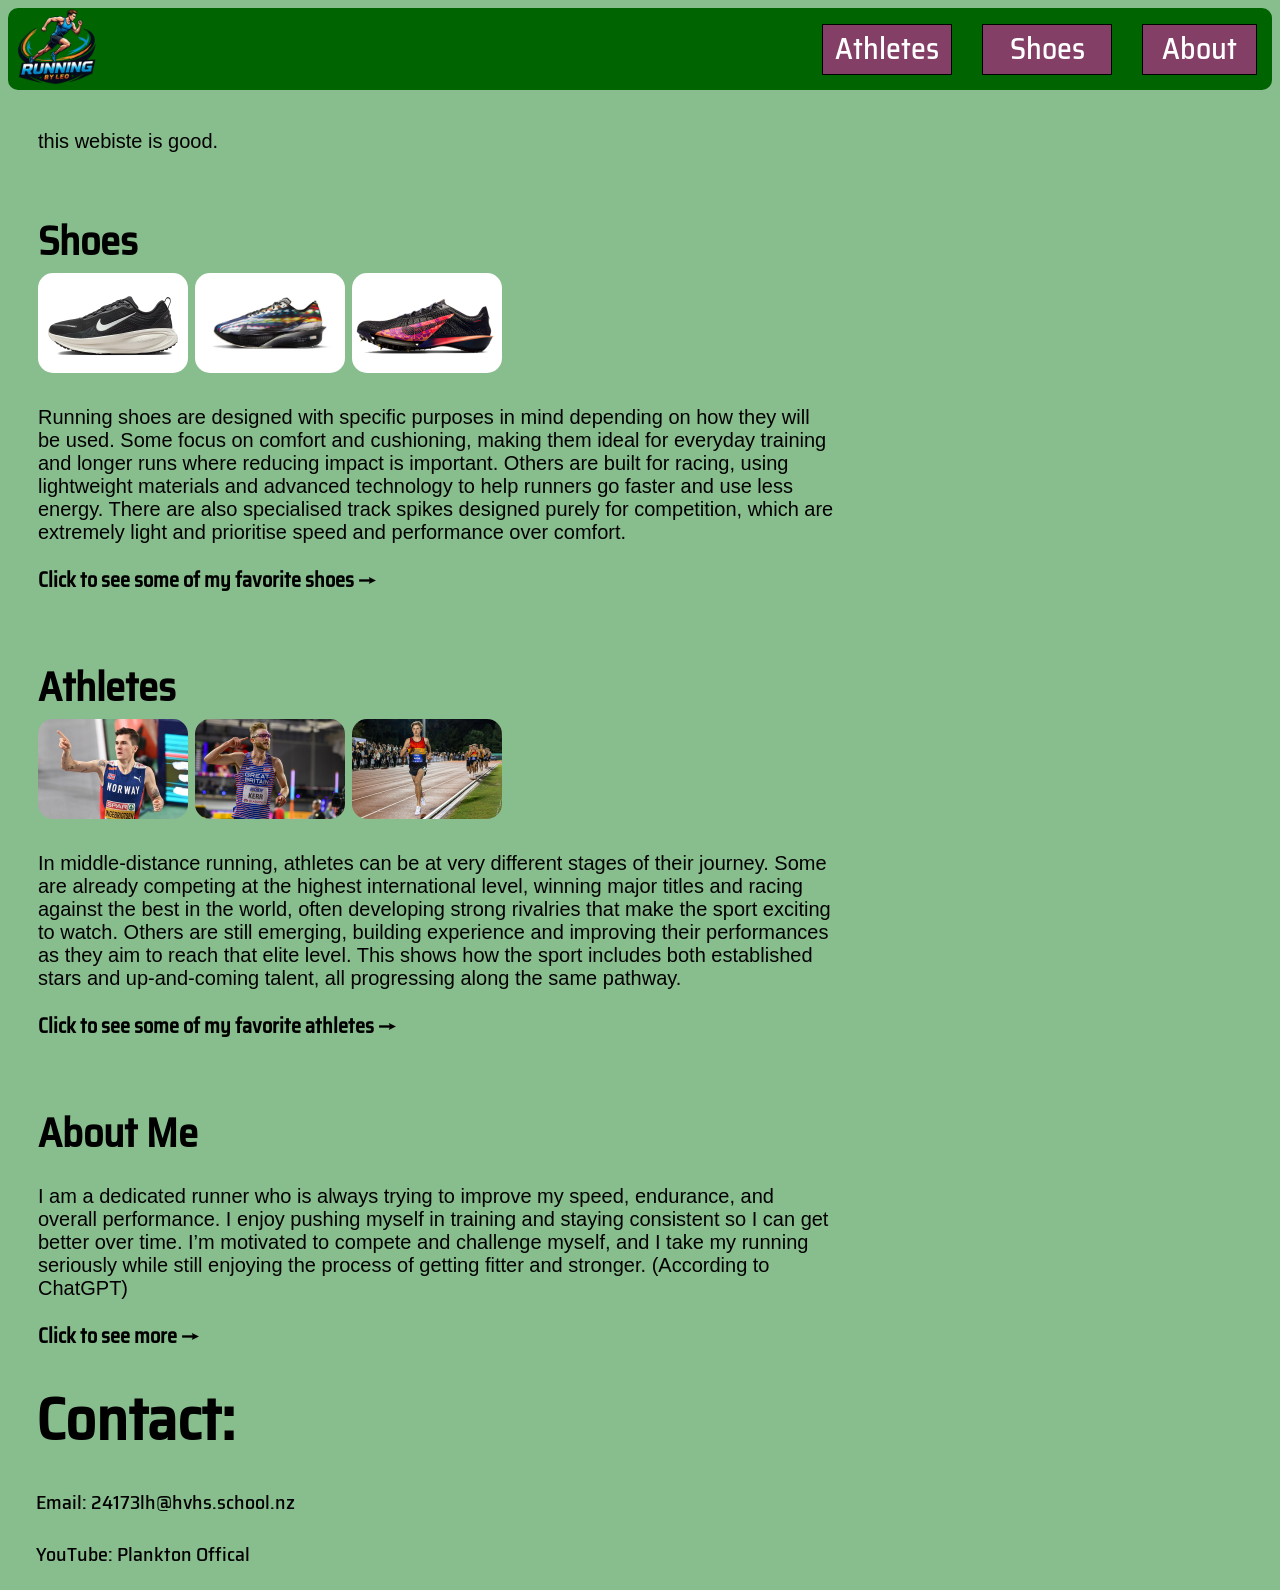
==== index.html @ b1ef812c "much improved mobile" ====
<!DOCTYPE html>
<html lang="en">

<head>
<title>Running</title>
<link rel="icon" type="image/x-icon" href="images/logo.png">
<link rel="stylesheet" href="style.css">
</head>
<body>


 <div class="container-nav">
  <div id="logo"><a href="index.html"><img src="images/logo.png" width="80" alt="Logo"></a></div>
  <div id="athletes"><a href="athletes.html">Athletes</a></div>
  <div id="shoes"><a href="shoes.html">Shoes</a></div>
  <div id="about"><a href="about.html">About</a></div>
  </div>




<div class="container-home">

  <div id="description">
    <p>
      this webiste is good.
    </p>
  </div>
  
  <div id="shoe">
    <a href="shoes.html">
    <h3 class="header">Shoes</h3>
    <img id="vom" src="images/vomero.jpg" width="150" alt="Nike Vomero">
    <img id="vp" src="images/vaporfly.jpg" width="150" alt="Nike Vaporfly">
    <img id="vic" src="images/victory.jpg" width="150" alt="Nike Victory">
  <br>
  <p>Running shoes are designed with specific purposes in mind depending on how they will be used. Some focus on comfort and cushioning, making them ideal for everyday training and longer runs where reducing impact is important. Others are built for racing, using lightweight materials and advanced technology to help runners go faster and use less energy. There are also specialised track spikes designed purely for competition, which are extremely light and prioritise speed and performance over comfort.
    </p>
    <h6>
    Click to see some of my favorite shoes →
    </h6>
 
  </a>
  </div>
  
  <div id="athlete">
    <a href="athletes.html">
    <h3 class="header">Athletes</h3>
    <img id="jak" src="images/jakob.jpg" width="150" alt="Jakob Ingebritsen">
    <img id="jo" src="images/josh.png" width="150" alt="Josh Kerr">
    <img id="sammy" src="images/sam.jpg" width="150" alt="Sam Ruthe">
  <br>
  <p>In middle-distance running, athletes can be at very different stages of their journey. 
    Some are already competing at the highest international level, winning major titles and racing against the best in the world, often developing strong rivalries that make the sport exciting to watch. 
    Others are still emerging, building experience and improving their performances as they aim to reach that elite level. 
    This shows how the sport includes both established stars and up-and-coming talent, all progressing along the same pathway.
  </p>
  <h6>
    Click to see some of my favorite athletes →
    </h6>
  </a>
  </div>

  <div id="about-me-home">
    <a href="about.html">
    <h3 class="header">About Me</h3>
  <p>
    I am a dedicated runner who is always trying to improve my speed, endurance, and overall performance. I enjoy pushing myself in training and staying consistent so I can get better over time. I’m motivated to compete and challenge myself, and I take my running seriously while still enjoying the process of getting fitter and stronger. (According to ChatGPT)
</p>
<h6>
    Click to see more →
    </h6>
</a>
  </div>
  
</div>

<footer>
<div class="contact">
<div class="header"><h2>Contact:</h2></div>
<p>Email: <a href="mailto:24173lh@hvhs.school.nz">24173lh@hvhs.school.nz</a> </p>
<p>YouTube: <a href="https://www.youtube.com/@PlanktonSipkin">Plankton Offical</a> </p>
</div>
</footer>


</body>
</html>
---- style.css ----
a{
  text-decoration: none;
}

h2{
  margin: 0;
}

img{
  border-radius: 15px;
}

p{
  font-size: 20px;
  font-family: Helvetica;
}

@font-face {
  font-family:myFont;
  src: url(SairaSemiCondensed-Medium.ttf);
}

@media screen and (min-width: 480px) {
  body {
    background-color:#88bd8d;
  
  }

.container-nav {
  display: grid;
  grid-template-columns: 100px 1fr 130px 130px 130px ;
  grid-template-rows:  1px 20px 1px;
  padding: 0px;
  gap: 30px;
  background-color: darkgreen;
  border-radius: 10px;
  font-family: myFont;
}

.container-nav a{
  color: white;
  text-decoration: none;
}

.container-nav-drop {
  display: none
}
  

.container-nav div {
  border: 1px solid black;
  padding: 10px;
  font-size: 30px;
  padding-top: 0; 
}

#logo{ 
grid-column-start: 1;
grid-row-start: 1;
grid-row-end: 4;
padding: 0;
padding-left: 10px;
margin-top: 1px;
margin-bottom: 10px;
border: 0px;
transition: 0.2s;
}

#logo img{
  transition: 0.2s;
}

#logo:hover img{
  transform: scale(1.2);
}



#athletes{
  grid-column-start: 3;
  background-color: #843F66;
  color: white;
  text-align: center;
  grid-row-start: 2;
  grid-row-end: 4;
  margin-bottom: 15px;
  margin-top: -15px;
  transition: 0.2s;
}

#athletes:hover{
  transform: scale(1.2);
  box-shadow: 0 0 10px rgba(0,0,0,0.3);
}

#shoes{
  text-decoration: none;
  grid-column-start: 4;
  background-color: #843F66;
  color: white;
  text-align: center;
  grid-row-start: 2;
  grid-row-end: 4;
  margin-bottom: 15px;
  margin-top: -15px;
  transition: 0.2s;
}

#shoes:hover{
  transform: scale(1.2);
  box-shadow: 0 0 10px rgba(0,0,0,0.3);
}

#about{
  grid-column-start: 5;
  background-color: #843F66;
  color: white;
  text-align: center;
  grid-row-start: 2;
  grid-row-end: 4;
  margin-bottom: 15px;
  margin-top: -15px;
  margin-right: 15px;
transition: 0.2s;
}

#about:hover{
  transform: scale(1.2);
  box-shadow: 0 0 10px rgba(0,0,0,0.3);
}


.container-body {
  display: grid;
  grid-template-columns: 2fr 1fr 1fr 1fr 1fr ;
  grid-template-rows:  100px 3fr 1fr;
  padding: 10px;
  border-radius: 10px;
  margin-top: 10px;
  font-family: myFont;
}

 .container-body a{
  color: black;
  text-decoration: none;
}

.container-body div {
  border: 0px solid black;
  padding: 10px;
  padding-top: 0; 
}

.header{ 
grid-column-start: 1;
grid-column-end: 2;
grid-row-start: 1;
margin: 0;
font-size: 40px;
font-family: myFont;
}

#jakob{ 
grid-column-start: 1;
grid-column-end: 2;
grid-row-start: 2;
margin: 0;
font-family: myFont;
}

#josh{ 
grid-column-start: 2;
grid-column-end: 4;
grid-row-start: 2;
margin: 0;
}

#sam{ 
grid-column-start: 4;
grid-column-end: 6;
grid-row-start: 2;
margin: 0;
}

#vomero{ 
grid-column-start: 1;
grid-column-end: 2;
grid-row-start: 2;
margin: 0;
font-family: myFont;
}

#vaporfly{ 
grid-column-start: 2;
grid-column-end: 4;
grid-row-start: 2;
margin: 0;
}

#victory{ 
grid-column-start: 4;
grid-column-end: 6;
grid-row-start: 2;
margin: 0;
}

  .container-home {
    display: grid;
    grid-template-columns: 1fr 1fr 1fr;
    grid-template-rows: 100px 1fr 50px 1fr 50px 0.5fr;
    padding: 10px;
    border-radius: 10px;
    margin-top: 10px;
    font-family: myFont;
  }

  .container-home a {
    color: black;
    text-decoration: none;
  }

   .container-home h6 {
    margin-top: 0;
    margin-bottom: 0;
  }

  .container-home div {
    border: 0px solid black;
    padding: 10px;
    font-size: 30px;
    padding-top: 0;
  }

#description{
grid-column-start: 1;
grid-column-end: 3;
grid-row-start: 1;
margin: 0;
margin-left: 10px;
font-family: myFont;
transition: 0.2s;
border-radius: 20px;
}

#shoe{
grid-column-start: 1;
grid-column-end: 3;
grid-row-start: 2;
margin: 0;
margin-left: 10px;
font-family: myFont;
transition: 0.2s;
border-radius: 20px;
}

#shoe:hover{
  transform: scale(1.05);
  box-shadow: 0 0 10px rgba(0,0,0,0.3);
  background-color: #a5d4a9;
}

#athlete{
grid-column-start: 1;
grid-column-end: 3;
grid-row-start: 4;
margin: 0;
margin-left: 10px;
font-family: myFont;
transition: 0.2s;
border-radius: 20px;
}

#athlete:hover{
  transform: scale(1.05);
  box-shadow: 0 0 10px rgba(0,0,0,0.3);
  background-color:#a5d4a9 ;
}

#about-me-home{
grid-column-start: 1;
grid-column-end: 3;
grid-row-start: 6;
margin: 0;
margin-left: 10px;
font-family: myFont;
transition: 0.2s;
border-radius: 20px;
}

#about-me-home:hover{
  transform: scale(1.05);
  box-shadow: 0 0 10px rgba(0,0,0,0.3);
  background-color: #a5d4a9;
}


.container-about {
    display: grid;
    grid-template-columns: 1fr 1fr 1fr;
    grid-template-rows: 70px 450px 50px ;
    padding: 10px;
    border-radius: 10px;
    margin-top: 10px;
    font-family: myFont;
  }

  .container-about a {
    color: black;
    text-decoration: none;
    font-family: myFont;
  }

  .container-about div {
    border: 0px solid black;
    padding: 10px;
    font-size: 30px;
    padding-top: 0;
  }

  #about_me {
    grid-column-start: 1;
    grid-column-end: 3;
    grid-row-start: 2;
    margin: 0;
    font-family: myFont;
  }

  .contact {
    grid-column-start: 1;
    grid-column-end: 2;
    margin: 0;
    margin-left: 28px;
    font-family: myFont;
  }

.contact a{
  color: black;
  font-family: myFont;
}

.contact p{
  color: black;
  font-family: myFont;
}

#yt{
  transition: 0.1s;
border-radius: 10px;
}



}


@media screen and (max-width: 479px) {
  body {
    background-color:#88bd8d;
  
  }

.container-nav{
  display: grid;
  grid-template-columns: 60px 1fr 25% 25% 25% ;
  grid-template-rows:  1px 20px 1px;
  padding: 0px;
  column-gap: 2%;
  row-gap: 20px;
  background-color: darkgreen;
  border-radius: 10px;
  font-family: myFont;
}

.container-nav a{
  color: white;
  text-decoration: none;
}

.container-nav-big{
  display: none
}
  

.container-nav div {
  border: 1px solid black;
  padding: 7px;
  font-size: 17px;
  padding-top: 8px; 
}

#logo{ 
grid-column-start: 1;
grid-row-start: 1;
grid-row-end: 4;
padding: 0;
padding-left: 10px;
margin-top: 1px;
margin-bottom: 10px;
border: 0px;
transition: 0.2s;
}

#logo img{
  transition: 0.2s;
  width: 60px;
}

#logo:hover img{
  transform: scale(1.2);
}

#athletes{
  grid-column-start: 3;
  background-color: #843F66;
  color: white;
  text-align: center;
  grid-row-start: 2;
  grid-row-end: 4;
  margin-bottom: 7px;
  margin-top: -15px;
  transition: 0.2s;
}

#athletes:hover{
  transform: scale(1.2);
  box-shadow: 0 0 10px rgba(0,0,0,0.3);
}

#shoes{
  text-decoration: none;
  grid-column-start: 4;
  background-color: #843F66;
  color: white;
  text-align: center;
  grid-row-start: 2;
  grid-row-end: 4;
  margin-bottom:7px;
  margin-top: -15px;
  transition: 0.2s;
}

#shoes:hover{
  transform: scale(1.2);
  box-shadow: 0 0 10px rgba(0,0,0,0.3);
}

#about{
  grid-column-start: 5;
  background-color: #843F66;
  color: white;
  text-align: center;
  grid-row-start: 2;
  grid-row-end: 4;
  margin-bottom: 7px;
  margin-top: -15px;
  margin-right: 15px;
transition: 0.2s;
}

#about:hover{
  transform: scale(1.2);
  box-shadow: 0 0 10px rgba(0,0,0,0.3);
}


.container-body {
  display: grid;
  grid-template-columns: 2fr 1fr 1fr 1fr 1fr ;
  grid-template-rows:  100px 1fr 1fr 1fr;
  padding: 10px;
  border-radius: 10px;
  margin-top: 10px;
  font-family: myFont;
}

 .container-body a{
  color: black;
  text-decoration: none;
}

.container-body div {
  border: 0px solid black;
  padding: 10px;
  padding-top: 0; 
}

.header{ 
grid-column-start: 1;
grid-column-end: 2;
grid-row-start: 1;
margin: 0;
font-size: 40px;
font-family: myFont;
}

#jakob{ 
grid-column-start: 1;
grid-column-end: 2;
grid-row-start: 2;
margin: 0;
font-family: myFont;
}

#josh{ 
grid-column-start: 1;
grid-column-end: 2;
grid-row-start: 3;
margin: 0;
}

#sam{ 
grid-column-start: 1;
grid-column-end: 2;
grid-row-start: 4;
margin: 0;
}

#vomero{ 
grid-column-start: 1;
grid-column-end: 2;
grid-row-start: 2;
margin: 0;
font-family: myFont;
}

#vaporfly{ 
grid-column-start: 1;
grid-column-end: 2;
grid-row-start: 3;
margin: 0;
}

#victory{ 
grid-column-start: 1;
grid-column-end: 2;
grid-row-start: 4;
margin: 0;
}

  .container-home {
    display: grid;
    grid-template-columns: 1fr 1fr 1fr;
    grid-template-rows: 100px 1fr 50px 1fr 50px 0.5fr;
    padding: 10px;
    border-radius: 10px;
    margin-top: 10px;
    font-family: myFont;
  }

  .container-home a {
    color: black;
    text-decoration: none;
  }

   .container-home h6 {
    margin-top: 0;
    margin-bottom: 0;
    font-size: 25px;
  }

  .container-home div {
    border: 0px solid black;
    padding: 10px;
    font-size: 30px;
    padding-top: 0;
  }

#description{
grid-column-start: 1;
grid-column-end: 3;
grid-row-start: 1;
margin: 0;
margin-left: 10px;
font-family: myFont;
transition: 0.2s;
border-radius: 20px;
}

#shoe{
grid-column-start: 1;
grid-column-end: 4;
grid-row-start: 2;
margin: 0;
margin-left: 10px;
font-family: myFont;
transition: 0.2s;
border-radius: 20px;
}

#shoe:hover{
  transform: scale(1.05);
  box-shadow: 0 0 10px rgba(0,0,0,0.3);
  background-color: #a5d4a9;
}

#vom{
grid-column-start: 1;
grid-column-end: 2;
width: 30%;
}
#vp{
grid-column-start: 2;
grid-column-end: 3;
width: 30%;
}
#vic{
grid-column-start: 3;
grid-column-end: 4;
width: 30%;
}

#athlete{
grid-column-start: 1;
grid-column-end: 4;
grid-row-start: 4;
margin: 0;
margin-left: 10px;
font-family: myFont;
transition: 0.2s;
border-radius: 20px;
}

#athlete:hover{
  transform: scale(1.05);
  box-shadow: 0 0 10px rgba(0,0,0,0.3);
  background-color:#a5d4a9 ;
}

#jak{
grid-column-start: 1;
grid-column-end: 2;
width: 30%;
}
#jo{
grid-column-start: 2;
grid-column-end: 3;
width: 30%;
}
#sammy{
grid-column-start: 3;
grid-column-end: 4;
width: 30%;
}

#about-me-home{
grid-column-start: 1;
grid-column-end: 4;
grid-row-start: 6;
margin: 0;
margin-left: 10px;
font-family: myFont;
transition: 0.2s;
border-radius: 20px;
}

#about-me-home:hover{
  transform: scale(1.05);
  box-shadow: 0 0 10px rgba(0,0,0,0.3);
  background-color: #a5d4a9;
}


.container-about {
    display: grid;
    grid-template-columns: 1fr 1fr 1fr;
    grid-template-rows: 70px 450px 50px ;
    padding: 10px;
    border-radius: 10px;
    margin-top: 10px;
    font-family: myFont;
  }

  .container-about a {
    color: black;
    text-decoration: none;
    font-family: myFont;
  }

  .container-about div {
    border: 0px solid black;
    padding: 10px;
    font-size: 30px;
    padding-top: 0;
  }

  #about_me {
    grid-column-start: 1;
    grid-column-end: 3;
    grid-row-start: 2;
    margin: 0;
    font-family: myFont;
  }

  .contact {
    grid-column-start: 1;
    grid-column-end: 2;
    margin: 0;
    margin-left: 28px;
    font-family: myFont;
  }

.contact a{
  color: black;
  font-family: myFont;
}

.contact p{
  color: black;
  font-family: myFont;
}

#yt{
  transition: 0.1s;
border-radius: 10px;
}



}
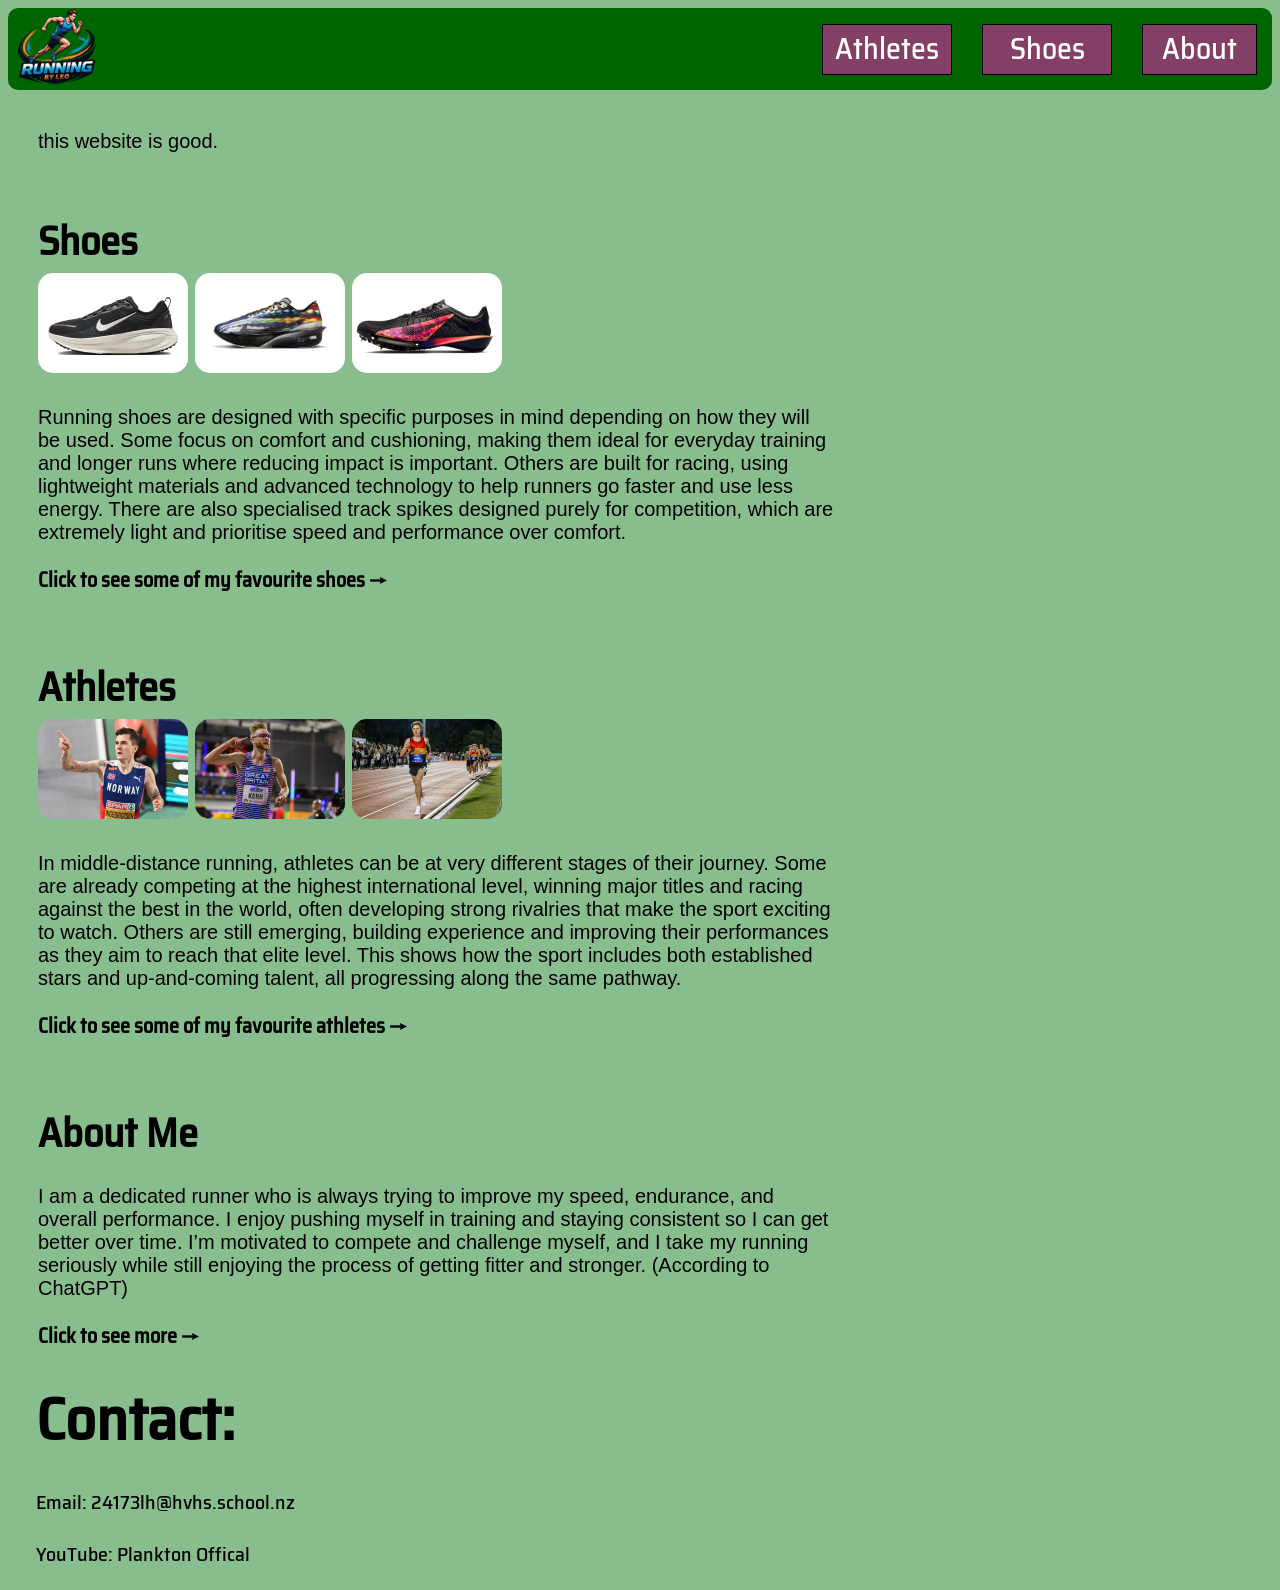
==== commit 94c7eae1: "fixed typos" ====
--- a/index.html
+++ b/index.html
@@ -23,7 +23,7 @@
 
   <div id="description">
     <p>
-      this webiste is good.
+      this website is good.
     </p>
   </div>
   
@@ -37,7 +37,7 @@
   <p>Running shoes are designed with specific purposes in mind depending on how they will be used. Some focus on comfort and cushioning, making them ideal for everyday training and longer runs where reducing impact is important. Others are built for racing, using lightweight materials and advanced technology to help runners go faster and use less energy. There are also specialised track spikes designed purely for competition, which are extremely light and prioritise speed and performance over comfort.
     </p>
     <h6>
-    Click to see some of my favorite shoes →
+    Click to see some of my favourite shoes →
     </h6>
  
   </a>
@@ -56,7 +56,7 @@
     This shows how the sport includes both established stars and up-and-coming talent, all progressing along the same pathway.
   </p>
   <h6>
-    Click to see some of my favorite athletes →
+    Click to see some of my favourite athletes →
     </h6>
   </a>
   </div>
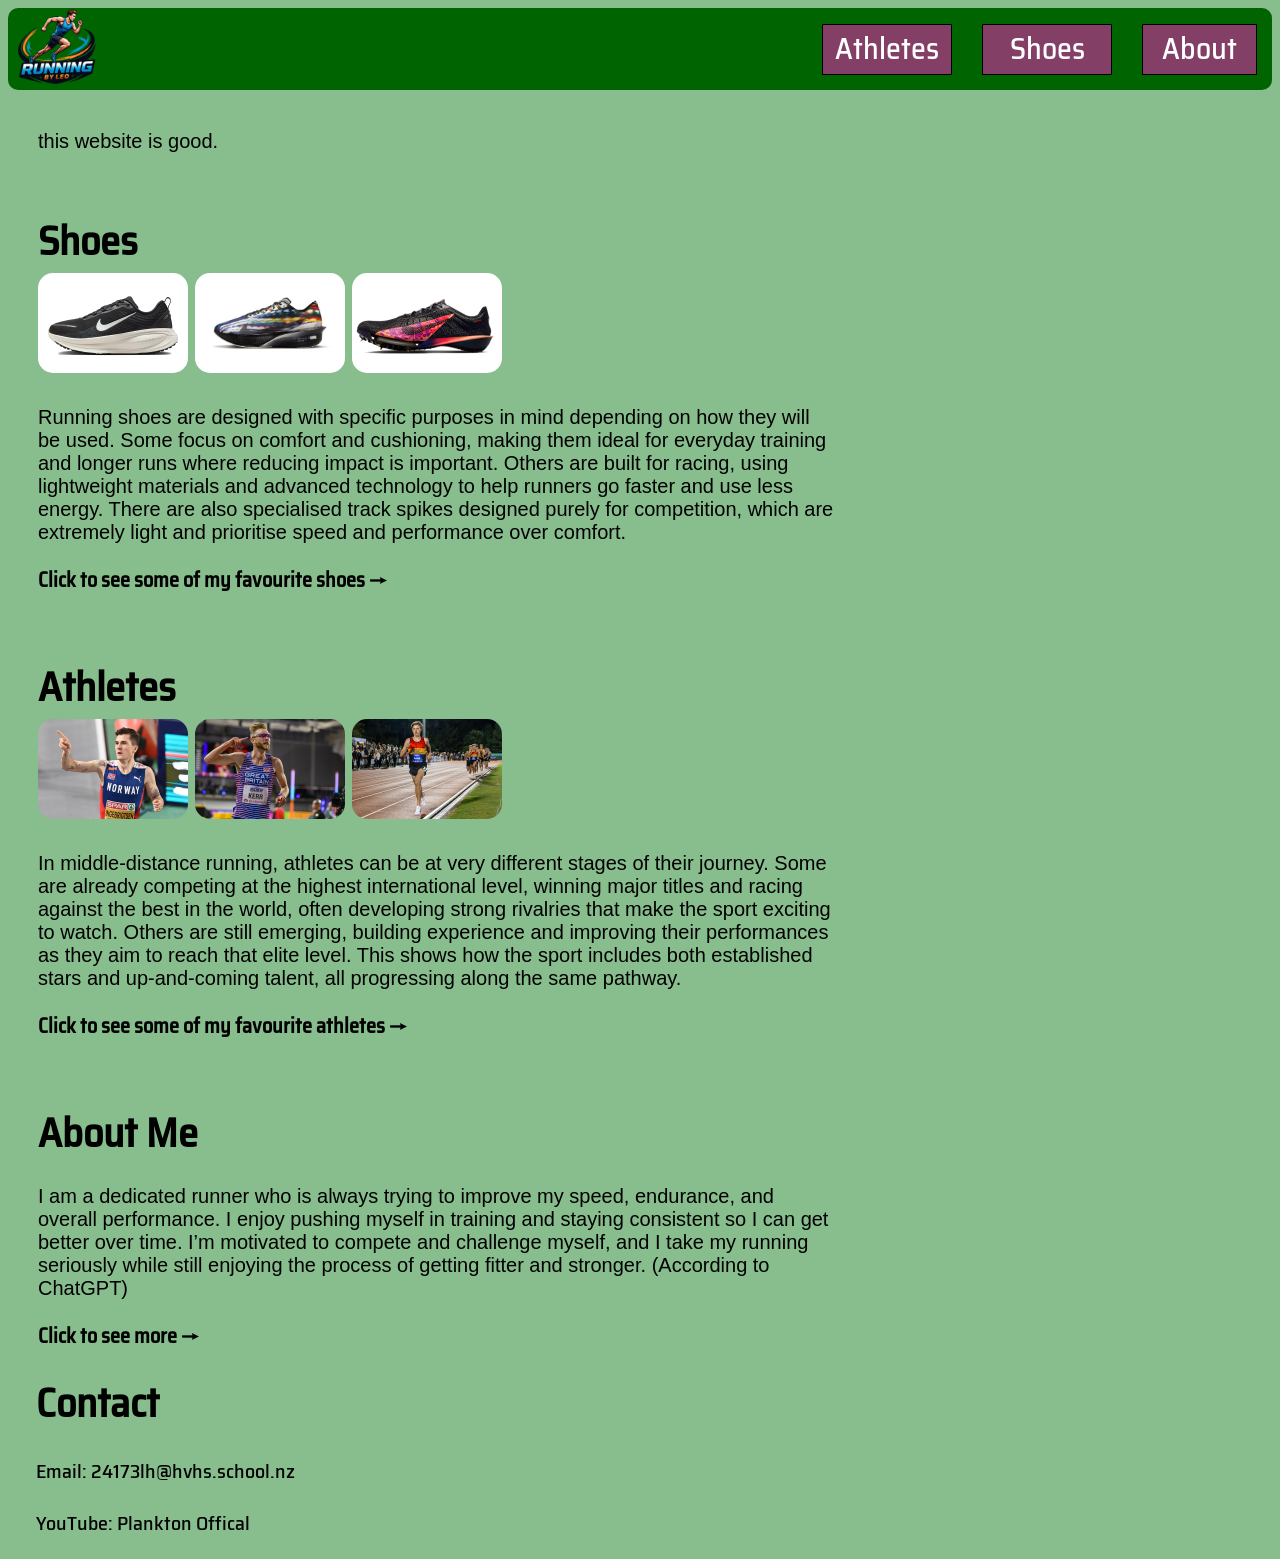
==== commit 266f00fc: "improved mobile more" ====
--- a/index.html
+++ b/index.html
@@ -77,7 +77,7 @@
 
 <footer>
 <div class="contact">
-<div class="header"><h2>Contact:</h2></div>
+<h3 class="header">Contact</h3>
 <p>Email: <a href="mailto:24173lh@hvhs.school.nz">24173lh@hvhs.school.nz</a> </p>
 <p>YouTube: <a href="https://www.youtube.com/@PlanktonSipkin">Plankton Offical</a> </p>
 </div>
--- a/style.css
+++ b/style.css
@@ -20,7 +20,7 @@
   src: url(SairaSemiCondensed-Medium.ttf);
 }
 
-@media screen and (min-width: 480px) {
+@media screen and (min-width: 16cm) {
   body {
     background-color:#88bd8d;
   
@@ -353,7 +353,7 @@
 }
 
 
-@media screen and (max-width: 479px) {
+@media screen and (max-width: 16cm) {
   body {
     background-color:#88bd8d;
   
@@ -384,8 +384,8 @@
 .container-nav div {
   border: 1px solid black;
   padding: 7px;
-  font-size: 17px;
-  padding-top: 8px; 
+  font-size: 23px;
+  padding-top: 6px; 
 }
 
 #logo{ 
@@ -501,6 +501,10 @@
 font-family: myFont;
 }
 
+#jakob img{
+  width: 80vw;
+}
+
 #josh{ 
 grid-column-start: 1;
 grid-column-end: 2;
@@ -508,11 +512,19 @@
 margin: 0;
 }
 
+#josh img{
+  width: 80vw;
+}
+
 #sam{ 
 grid-column-start: 1;
 grid-column-end: 2;
 grid-row-start: 4;
 margin: 0;
+}
+
+#sam img{
+  width: 80vw;
 }
 
 #vomero{ 
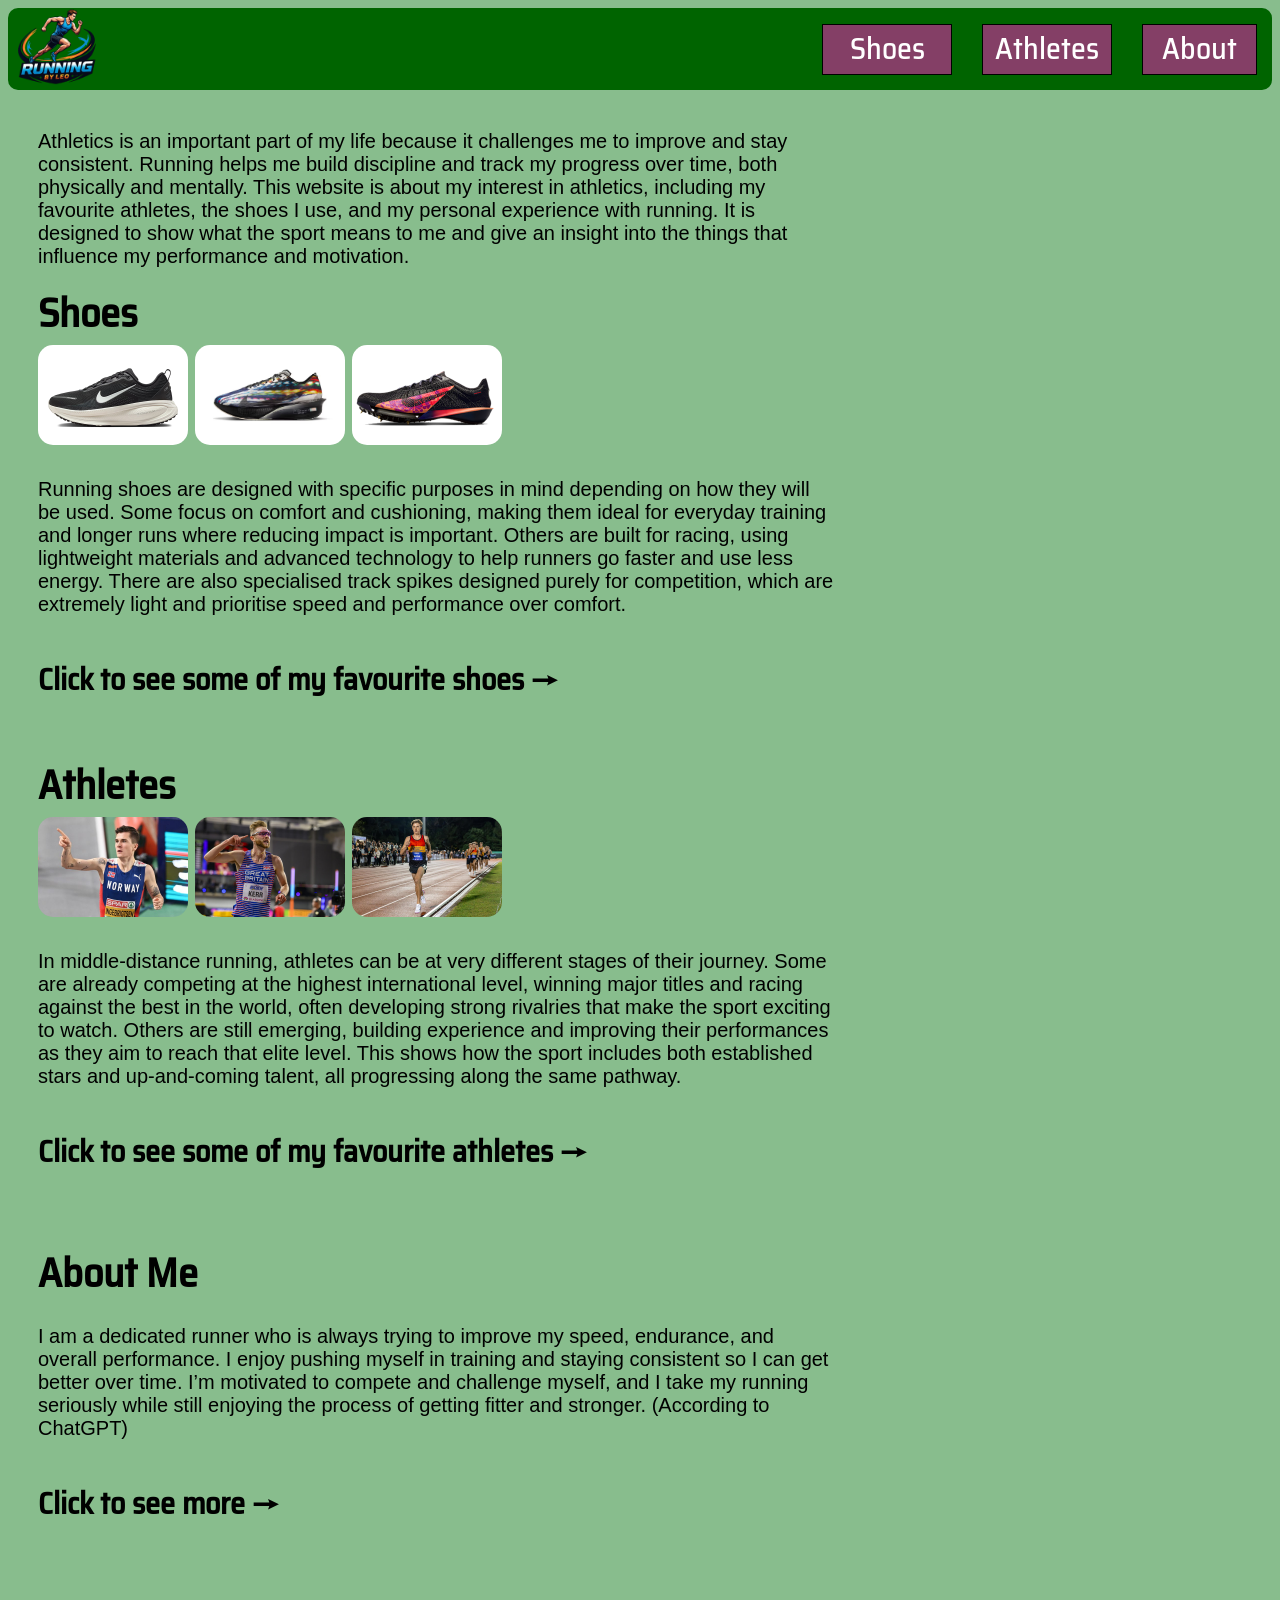
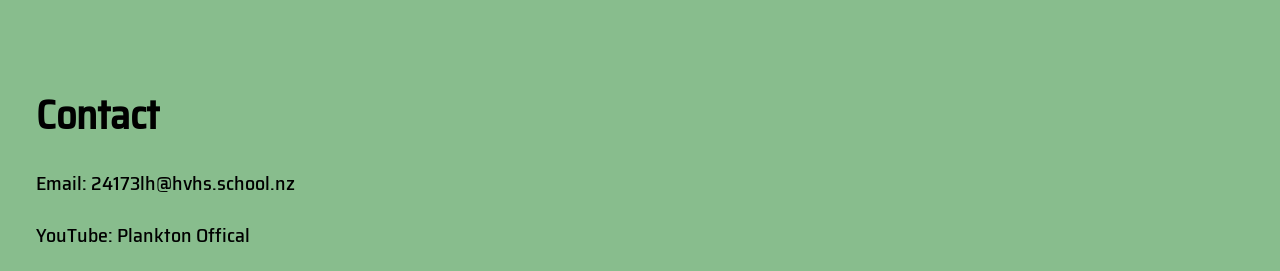
==== commit 4de4ad45: "description" ====
--- a/index.html
+++ b/index.html
@@ -23,7 +23,11 @@
 
   <div id="description">
     <p>
-      this website is good.
+      Athletics is an important part of my life because it challenges me to improve and stay consistent. 
+      Running helps me build discipline and track my progress over time, both physically and mentally. 
+      This website is about my interest in athletics, including my favourite athletes, the shoes I use, and my personal experience with running. 
+      It is designed to show what the sport means to me and give an insight into the things that influence my performance and motivation.
+
     </p>
   </div>
   
@@ -36,9 +40,7 @@
   <br>
   <p>Running shoes are designed with specific purposes in mind depending on how they will be used. Some focus on comfort and cushioning, making them ideal for everyday training and longer runs where reducing impact is important. Others are built for racing, using lightweight materials and advanced technology to help runners go faster and use less energy. There are also specialised track spikes designed purely for competition, which are extremely light and prioritise speed and performance over comfort.
     </p>
-    <h6>
-    Click to see some of my favourite shoes →
-    </h6>
+    <h4>Click to see some of my favourite shoes →</h4>
  
   </a>
   </div>
@@ -55,9 +57,9 @@
     Others are still emerging, building experience and improving their performances as they aim to reach that elite level. 
     This shows how the sport includes both established stars and up-and-coming talent, all progressing along the same pathway.
   </p>
-  <h6>
+  <h4>
     Click to see some of my favourite athletes →
-    </h6>
+    </h4>
   </a>
   </div>
 
@@ -67,9 +69,9 @@
   <p>
     I am a dedicated runner who is always trying to improve my speed, endurance, and overall performance. I enjoy pushing myself in training and staying consistent so I can get better over time. I’m motivated to compete and challenge myself, and I take my running seriously while still enjoying the process of getting fitter and stronger. (According to ChatGPT)
 </p>
-<h6>
+<h4>
     Click to see more →
-    </h6>
+    </h4>
 </a>
   </div>
   
--- a/style.css
+++ b/style.css
@@ -20,7 +20,402 @@
   src: url(SairaSemiCondensed-Medium.ttf);
 }
 
-@media screen and (min-width: 16cm) {
+@media screen and (max-width: 1000px) {
+  body {
+    background-color:#88bd8d;
+  
+  }
+
+.container-nav{
+  display: grid;
+  grid-template-columns: 60px 1fr 25% 25% 25% ;
+  grid-template-rows:  1px 20px 1px;
+  padding: 0px;
+  column-gap: 2%;
+  row-gap: 20px;
+  background-color: darkgreen;
+  border-radius: 10px;
+  font-family: myFont;
+}
+
+.container-nav a{
+  color: white;
+  text-decoration: none;
+}
+
+.container-nav-big{
+  display: none
+}
+  
+
+.container-nav div {
+  border: 1px solid black;
+  padding: 7px;
+  font-size: 23px;
+  padding-top: 6px; 
+}
+
+#logo{ 
+grid-column-start: 1;
+grid-row-start: 1;
+grid-row-end: 4;
+padding: 0;
+padding-left: 10px;
+margin-top: 1px;
+margin-bottom: 10px;
+border: 0px;
+transition: 0.2s;
+}
+
+#logo img{
+  transition: 0.2s;
+  width: 60px;
+}
+
+#logo:hover img{
+  transform: scale(1.2);
+}
+
+
+#shoes{
+  text-decoration: none;
+  grid-column-start: 3;
+  background-color: #843F66;
+  color: white;
+  text-align: center;
+  grid-row-start: 2;
+  grid-row-end: 4;
+  margin-bottom:7px;
+  margin-top: -15px;
+  transition: 0.2s;
+}
+
+#shoes:hover{
+  transform: scale(1.2);
+  box-shadow: 0 0 10px rgba(0,0,0,0.3);
+}
+
+#athletes{
+  grid-column-start: 4;
+  background-color: #843F66;
+  color: white;
+  text-align: center;
+  grid-row-start: 2;
+  grid-row-end: 4;
+  margin-bottom: 7px;
+  margin-top: -15px;
+  transition: 0.2s;
+}
+
+#athletes:hover{
+  transform: scale(1.2);
+  box-shadow: 0 0 10px rgba(0,0,0,0.3);
+}
+
+#about{
+  grid-column-start: 5;
+  background-color: #843F66;
+  color: white;
+  text-align: center;
+  grid-row-start: 2;
+  grid-row-end: 4;
+  margin-bottom: 7px;
+  margin-top: -15px;
+  margin-right: 15px;
+transition: 0.2s;
+}
+
+#about:hover{
+  transform: scale(1.2);
+  box-shadow: 0 0 10px rgba(0,0,0,0.3);
+}
+
+
+.container-body {
+  display: grid;
+  grid-template-columns: 2fr 1fr 1fr 1fr 1fr ;
+  grid-template-rows:  100px 1fr 1fr 1fr;
+  padding: 10px;
+  padding-left: 0px;
+  border-radius: 10px;
+  margin-top: 10px;
+  font-family: myFont;
+}
+
+ .container-body a{
+  color: black;
+  text-decoration: none;
+}
+
+.container-body div {
+  border: 0px solid black;
+  padding: 10px;
+  padding-top: 0; 
+}
+
+.header{ 
+grid-column-start: 1;
+grid-column-end: 2;
+grid-row-start: 1;
+margin: 0;
+font-size: 40px;
+font-family: myFont;
+}
+
+#jakob{ 
+grid-column-start: 1;
+grid-column-end: 2;
+grid-row-start: 2;
+margin: 0;
+font-family: myFont;
+}
+
+#jakob img{
+  width: 90vw;
+}
+
+#josh{ 
+grid-column-start: 1;
+grid-column-end: 2;
+grid-row-start: 3;
+margin: 0;
+}
+
+#josh img{
+  width: 90vw;
+}
+
+#sam{ 
+grid-column-start: 1;
+grid-column-end: 2;
+grid-row-start: 4;
+margin: 0;
+}
+
+#sam img{
+  width: 90vw;
+}
+
+#vomero{ 
+grid-column-start: 1;
+grid-column-end: 2;
+grid-row-start: 2;
+margin: 0;
+font-family: myFont;
+}
+
+#vomero img{
+  width: 90vw;
+}
+
+#vaporfly{ 
+grid-column-start: 1;
+grid-column-end: 2;
+grid-row-start: 3;
+margin: 0;
+}
+
+#vaporfly img{
+  width: 90vw;
+}
+
+#victory{ 
+grid-column-start: 1;
+grid-column-end: 2;
+grid-row-start: 4;
+margin: 0;
+}
+
+#victory img{
+  width: 90vw;
+}
+
+  .container-home {
+    display: grid;
+    grid-template-columns: 1fr 1fr 1fr;
+    grid-template-rows: 18% 27% 50px 27% 50px 17%;
+    padding: 10px;
+    margin-bottom: 0px;
+    border-radius: 10px;
+    margin-top: 10px;
+    font-family: myFont;
+  }
+
+  .container-home a {
+    color: black;
+    text-decoration: none;
+  }
+
+   .container-home h6 {
+    margin-top: 0;
+    margin-bottom: 0;
+    font-size: 25px;
+  }
+
+  .container-home div {
+    border: 0px solid black;
+    padding: 10px;
+    font-size: 30px;
+    padding-top: 0;
+  }
+
+#description{
+grid-column-start: 1;
+grid-column-end: 3;
+grid-row-start: 1;
+margin: 0;
+margin-left: 10px;
+font-family: myFont;
+transition: 0.2s;
+border-radius: 20px;
+}
+
+#shoe{
+grid-column-start: 1;
+grid-column-end: 4;
+grid-row-start: 2;
+margin: 0;
+margin-left: 10px;
+font-family: myFont;
+transition: 0.2s;
+border-radius: 20px;
+}
+
+#shoe:hover{
+  transform: scale(1.05);
+  box-shadow: 0 0 10px rgba(0,0,0,0.3);
+  background-color: #a5d4a9;
+}
+
+#vom{
+grid-column-start: 1;
+grid-column-end: 2;
+width: 30%;
+}
+#vp{
+grid-column-start: 2;
+grid-column-end: 3;
+width: 30%;
+}
+#vic{
+grid-column-start: 3;
+grid-column-end: 4;
+width: 30%;
+}
+
+#athlete{
+grid-column-start: 1;
+grid-column-end: 4;
+grid-row-start: 4;
+margin: 0;
+margin-left: 10px;
+font-family: myFont;
+transition: 0.2s;
+border-radius: 20px;
+}
+
+#athlete:hover{
+  transform: scale(1.05);
+  box-shadow: 0 0 10px rgba(0,0,0,0.3);
+  background-color:#a5d4a9 ;
+}
+
+#jak{
+grid-column-start: 1;
+grid-column-end: 2;
+width: 30%;
+}
+#jo{
+grid-column-start: 2;
+grid-column-end: 3;
+width: 30%;
+}
+#sammy{
+grid-column-start: 3;
+grid-column-end: 4;
+width: 30%;
+}
+
+#about-me-home{
+grid-column-start: 1;
+grid-column-end: 4;
+grid-row-start: 6;
+margin: 0;
+margin-left: 10px;
+font-family: myFont;
+transition: 0.2s;
+border-radius: 20px;
+}
+
+#about-me-home:hover{
+  transform: scale(1.05);
+  box-shadow: 0 0 10px rgba(0,0,0,0.3);
+  background-color: #a5d4a9;
+}
+
+
+.container-about {
+    display: grid;
+    grid-template-columns: 1fr 1fr 1fr;
+    grid-template-rows: auto auto 70px ;
+    padding: 10px;
+    border-radius: 10px;
+    margin-top: 10px;
+    font-family: myFont;
+  }
+
+  .container-about a {
+    color: black;
+    text-decoration: none;
+    font-family: myFont;
+  }
+
+  .container-about div {
+    border: 0px solid black;
+    padding: 10px;
+    font-size: 30px;
+    padding-top: 0;
+  }
+
+  #about_me {
+    grid-column-start: 1;
+    grid-column-end: 4;
+    grid-row-start: 2;
+    grid-row-end: 3;
+    margin: 0;
+    font-family: myFont;
+  }
+
+  .contact {
+    grid-column-start: 1;
+    grid-column-end: 2;
+    grid-row-start: 3;
+    grid-row-end: 4;
+    margin: 0;
+    margin-left: 28px;
+    font-family: myFont;
+  }
+
+.contact a{
+  color: black;
+  font-family: myFont;
+}
+
+.contact p{
+  color: black;
+  font-family: myFont;
+}
+
+#yt{
+  transition: 0.1s;
+border-radius: 10px;
+}
+
+
+
+}
+
+@media screen and (min-width: 1000px) {
   body {
     background-color:#88bd8d;
   
@@ -75,8 +470,8 @@
 }
 
 
-
-#athletes{
+#shoes{
+  text-decoration: none;
   grid-column-start: 3;
   background-color: #843F66;
   color: white;
@@ -88,13 +483,12 @@
   transition: 0.2s;
 }
 
-#athletes:hover{
+#shoes:hover{
   transform: scale(1.2);
   box-shadow: 0 0 10px rgba(0,0,0,0.3);
 }
 
-#shoes{
-  text-decoration: none;
+#athletes{
   grid-column-start: 4;
   background-color: #843F66;
   color: white;
@@ -106,7 +500,7 @@
   transition: 0.2s;
 }
 
-#shoes:hover{
+#athletes:hover{
   transform: scale(1.2);
   box-shadow: 0 0 10px rgba(0,0,0,0.3);
 }
@@ -207,7 +601,7 @@
   .container-home {
     display: grid;
     grid-template-columns: 1fr 1fr 1fr;
-    grid-template-rows: 100px 1fr 50px 1fr 50px 0.5fr;
+    grid-template-rows: 11% 27% 50px 28% 50px 18%;
     padding: 10px;
     border-radius: 10px;
     margin-top: 10px;
@@ -297,7 +691,7 @@
 .container-about {
     display: grid;
     grid-template-columns: 1fr 1fr 1fr;
-    grid-template-rows: 70px 450px 50px ;
+    grid-template-rows: auto auto 70px ;
     padding: 10px;
     border-radius: 10px;
     margin-top: 10px;
@@ -321,6 +715,7 @@
     grid-column-start: 1;
     grid-column-end: 3;
     grid-row-start: 2;
+    grid-row-end: 3;
     margin: 0;
     font-family: myFont;
   }
@@ -328,6 +723,8 @@
   .contact {
     grid-column-start: 1;
     grid-column-end: 2;
+    grid-row-start: 3;
+    grid-row-end: 4;
     margin: 0;
     margin-left: 28px;
     font-family: myFont;
@@ -353,379 +750,3 @@
 }
 
 
-@media screen and (max-width: 16cm) {
-  body {
-    background-color:#88bd8d;
-  
-  }
-
-.container-nav{
-  display: grid;
-  grid-template-columns: 60px 1fr 25% 25% 25% ;
-  grid-template-rows:  1px 20px 1px;
-  padding: 0px;
-  column-gap: 2%;
-  row-gap: 20px;
-  background-color: darkgreen;
-  border-radius: 10px;
-  font-family: myFont;
-}
-
-.container-nav a{
-  color: white;
-  text-decoration: none;
-}
-
-.container-nav-big{
-  display: none
-}
-  
-
-.container-nav div {
-  border: 1px solid black;
-  padding: 7px;
-  font-size: 23px;
-  padding-top: 6px; 
-}
-
-#logo{ 
-grid-column-start: 1;
-grid-row-start: 1;
-grid-row-end: 4;
-padding: 0;
-padding-left: 10px;
-margin-top: 1px;
-margin-bottom: 10px;
-border: 0px;
-transition: 0.2s;
-}
-
-#logo img{
-  transition: 0.2s;
-  width: 60px;
-}
-
-#logo:hover img{
-  transform: scale(1.2);
-}
-
-#athletes{
-  grid-column-start: 3;
-  background-color: #843F66;
-  color: white;
-  text-align: center;
-  grid-row-start: 2;
-  grid-row-end: 4;
-  margin-bottom: 7px;
-  margin-top: -15px;
-  transition: 0.2s;
-}
-
-#athletes:hover{
-  transform: scale(1.2);
-  box-shadow: 0 0 10px rgba(0,0,0,0.3);
-}
-
-#shoes{
-  text-decoration: none;
-  grid-column-start: 4;
-  background-color: #843F66;
-  color: white;
-  text-align: center;
-  grid-row-start: 2;
-  grid-row-end: 4;
-  margin-bottom:7px;
-  margin-top: -15px;
-  transition: 0.2s;
-}
-
-#shoes:hover{
-  transform: scale(1.2);
-  box-shadow: 0 0 10px rgba(0,0,0,0.3);
-}
-
-#about{
-  grid-column-start: 5;
-  background-color: #843F66;
-  color: white;
-  text-align: center;
-  grid-row-start: 2;
-  grid-row-end: 4;
-  margin-bottom: 7px;
-  margin-top: -15px;
-  margin-right: 15px;
-transition: 0.2s;
-}
-
-#about:hover{
-  transform: scale(1.2);
-  box-shadow: 0 0 10px rgba(0,0,0,0.3);
-}
-
-
-.container-body {
-  display: grid;
-  grid-template-columns: 2fr 1fr 1fr 1fr 1fr ;
-  grid-template-rows:  100px 1fr 1fr 1fr;
-  padding: 10px;
-  border-radius: 10px;
-  margin-top: 10px;
-  font-family: myFont;
-}
-
- .container-body a{
-  color: black;
-  text-decoration: none;
-}
-
-.container-body div {
-  border: 0px solid black;
-  padding: 10px;
-  padding-top: 0; 
-}
-
-.header{ 
-grid-column-start: 1;
-grid-column-end: 2;
-grid-row-start: 1;
-margin: 0;
-font-size: 40px;
-font-family: myFont;
-}
-
-#jakob{ 
-grid-column-start: 1;
-grid-column-end: 2;
-grid-row-start: 2;
-margin: 0;
-font-family: myFont;
-}
-
-#jakob img{
-  width: 80vw;
-}
-
-#josh{ 
-grid-column-start: 1;
-grid-column-end: 2;
-grid-row-start: 3;
-margin: 0;
-}
-
-#josh img{
-  width: 80vw;
-}
-
-#sam{ 
-grid-column-start: 1;
-grid-column-end: 2;
-grid-row-start: 4;
-margin: 0;
-}
-
-#sam img{
-  width: 80vw;
-}
-
-#vomero{ 
-grid-column-start: 1;
-grid-column-end: 2;
-grid-row-start: 2;
-margin: 0;
-font-family: myFont;
-}
-
-#vaporfly{ 
-grid-column-start: 1;
-grid-column-end: 2;
-grid-row-start: 3;
-margin: 0;
-}
-
-#victory{ 
-grid-column-start: 1;
-grid-column-end: 2;
-grid-row-start: 4;
-margin: 0;
-}
-
-  .container-home {
-    display: grid;
-    grid-template-columns: 1fr 1fr 1fr;
-    grid-template-rows: 100px 1fr 50px 1fr 50px 0.5fr;
-    padding: 10px;
-    border-radius: 10px;
-    margin-top: 10px;
-    font-family: myFont;
-  }
-
-  .container-home a {
-    color: black;
-    text-decoration: none;
-  }
-
-   .container-home h6 {
-    margin-top: 0;
-    margin-bottom: 0;
-    font-size: 25px;
-  }
-
-  .container-home div {
-    border: 0px solid black;
-    padding: 10px;
-    font-size: 30px;
-    padding-top: 0;
-  }
-
-#description{
-grid-column-start: 1;
-grid-column-end: 3;
-grid-row-start: 1;
-margin: 0;
-margin-left: 10px;
-font-family: myFont;
-transition: 0.2s;
-border-radius: 20px;
-}
-
-#shoe{
-grid-column-start: 1;
-grid-column-end: 4;
-grid-row-start: 2;
-margin: 0;
-margin-left: 10px;
-font-family: myFont;
-transition: 0.2s;
-border-radius: 20px;
-}
-
-#shoe:hover{
-  transform: scale(1.05);
-  box-shadow: 0 0 10px rgba(0,0,0,0.3);
-  background-color: #a5d4a9;
-}
-
-#vom{
-grid-column-start: 1;
-grid-column-end: 2;
-width: 30%;
-}
-#vp{
-grid-column-start: 2;
-grid-column-end: 3;
-width: 30%;
-}
-#vic{
-grid-column-start: 3;
-grid-column-end: 4;
-width: 30%;
-}
-
-#athlete{
-grid-column-start: 1;
-grid-column-end: 4;
-grid-row-start: 4;
-margin: 0;
-margin-left: 10px;
-font-family: myFont;
-transition: 0.2s;
-border-radius: 20px;
-}
-
-#athlete:hover{
-  transform: scale(1.05);
-  box-shadow: 0 0 10px rgba(0,0,0,0.3);
-  background-color:#a5d4a9 ;
-}
-
-#jak{
-grid-column-start: 1;
-grid-column-end: 2;
-width: 30%;
-}
-#jo{
-grid-column-start: 2;
-grid-column-end: 3;
-width: 30%;
-}
-#sammy{
-grid-column-start: 3;
-grid-column-end: 4;
-width: 30%;
-}
-
-#about-me-home{
-grid-column-start: 1;
-grid-column-end: 4;
-grid-row-start: 6;
-margin: 0;
-margin-left: 10px;
-font-family: myFont;
-transition: 0.2s;
-border-radius: 20px;
-}
-
-#about-me-home:hover{
-  transform: scale(1.05);
-  box-shadow: 0 0 10px rgba(0,0,0,0.3);
-  background-color: #a5d4a9;
-}
-
-
-.container-about {
-    display: grid;
-    grid-template-columns: 1fr 1fr 1fr;
-    grid-template-rows: 70px 450px 50px ;
-    padding: 10px;
-    border-radius: 10px;
-    margin-top: 10px;
-    font-family: myFont;
-  }
-
-  .container-about a {
-    color: black;
-    text-decoration: none;
-    font-family: myFont;
-  }
-
-  .container-about div {
-    border: 0px solid black;
-    padding: 10px;
-    font-size: 30px;
-    padding-top: 0;
-  }
-
-  #about_me {
-    grid-column-start: 1;
-    grid-column-end: 3;
-    grid-row-start: 2;
-    margin: 0;
-    font-family: myFont;
-  }
-
-  .contact {
-    grid-column-start: 1;
-    grid-column-end: 2;
-    margin: 0;
-    margin-left: 28px;
-    font-family: myFont;
-  }
-
-.contact a{
-  color: black;
-  font-family: myFont;
-}
-
-.contact p{
-  color: black;
-  font-family: myFont;
-}
-
-#yt{
-  transition: 0.1s;
-border-radius: 10px;
-}
-
-
-
-}
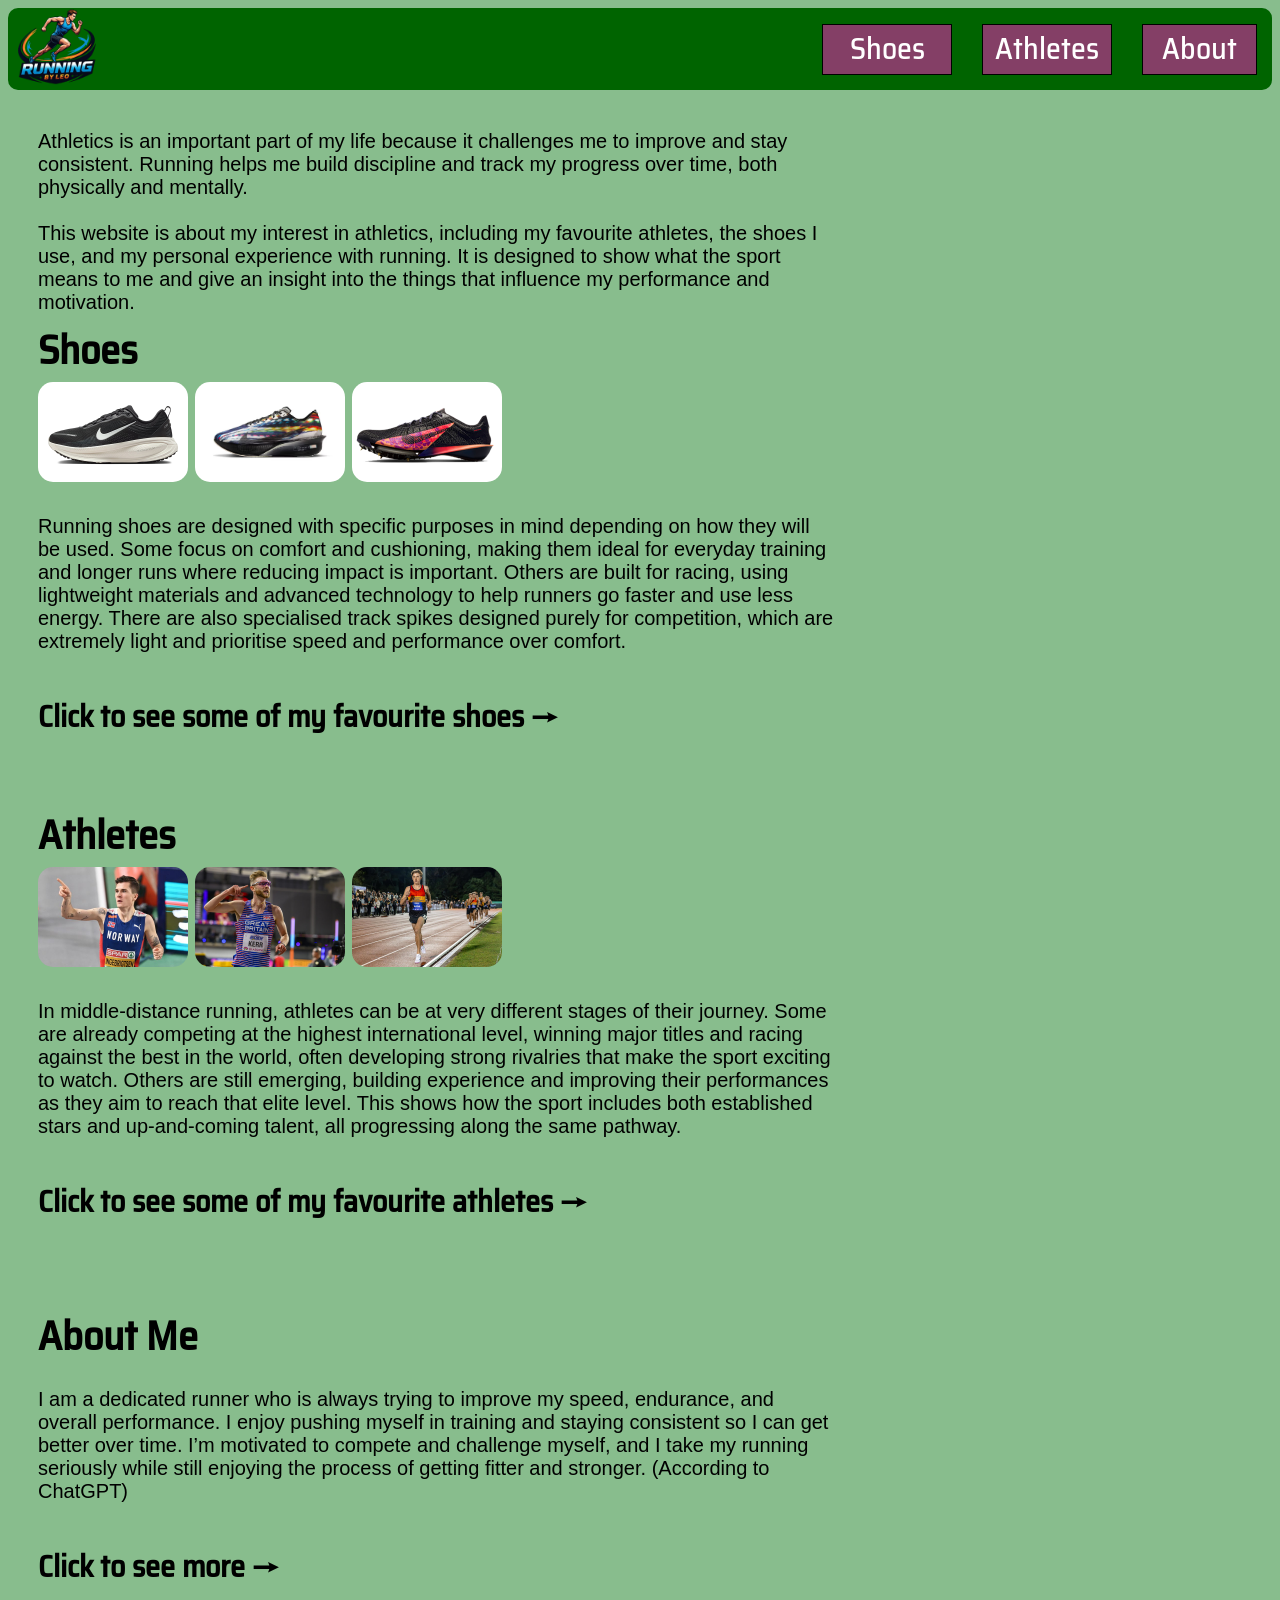
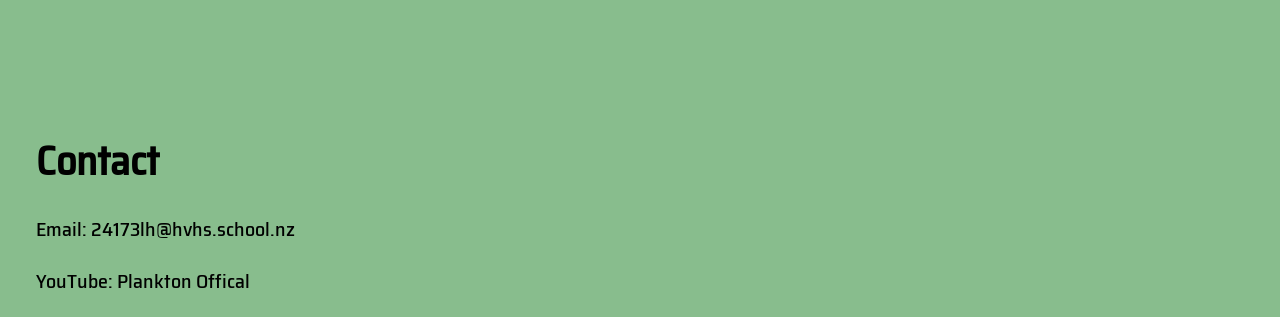
==== commit 9573e4bb: "feedback" ====
--- a/index.html
+++ b/index.html
@@ -5,6 +5,7 @@
 <title>Running</title>
 <link rel="icon" type="image/x-icon" href="images/logo.png">
 <link rel="stylesheet" href="style.css">
+<meta name="viewport" content="width=device-width, initial-scale=1.0">
 </head>
 <body>
 
@@ -25,6 +26,8 @@
     <p>
       Athletics is an important part of my life because it challenges me to improve and stay consistent. 
       Running helps me build discipline and track my progress over time, both physically and mentally. 
+      <br>
+      <br>
       This website is about my interest in athletics, including my favourite athletes, the shoes I use, and my personal experience with running. 
       It is designed to show what the sport means to me and give an insight into the things that influence my performance and motivation.
 
@@ -41,7 +44,6 @@
   <p>Running shoes are designed with specific purposes in mind depending on how they will be used. Some focus on comfort and cushioning, making them ideal for everyday training and longer runs where reducing impact is important. Others are built for racing, using lightweight materials and advanced technology to help runners go faster and use less energy. There are also specialised track spikes designed purely for competition, which are extremely light and prioritise speed and performance over comfort.
     </p>
     <h4>Click to see some of my favourite shoes →</h4>
- 
   </a>
   </div>
   
--- a/style.css
+++ b/style.css
@@ -28,11 +28,11 @@
 
 .container-nav{
   display: grid;
-  grid-template-columns: 60px 1fr 25% 25% 25% ;
+  grid-template-columns: 70px 1fr 25% 25% 25% ;
   grid-template-rows:  1px 20px 1px;
   padding: 0px;
   column-gap: 2%;
-  row-gap: 20px;
+  row-gap: 25px;
   background-color: darkgreen;
   border-radius: 10px;
   font-family: myFont;
@@ -69,7 +69,7 @@
 
 #logo img{
   transition: 0.2s;
-  width: 60px;
+  width: 70px;
 }
 
 #logo:hover img{
@@ -85,7 +85,7 @@
   text-align: center;
   grid-row-start: 2;
   grid-row-end: 4;
-  margin-bottom:7px;
+  margin-bottom: 9px;
   margin-top: -15px;
   transition: 0.2s;
 }
@@ -102,7 +102,7 @@
   text-align: center;
   grid-row-start: 2;
   grid-row-end: 4;
-  margin-bottom: 7px;
+  margin-bottom: 9px;
   margin-top: -15px;
   transition: 0.2s;
 }
@@ -119,7 +119,7 @@
   text-align: center;
   grid-row-start: 2;
   grid-row-end: 4;
-  margin-bottom: 7px;
+  margin-bottom: 9px;
   margin-top: -15px;
   margin-right: 15px;
 transition: 0.2s;
@@ -147,6 +147,14 @@
   text-decoration: none;
 }
 
+.container-body p{
+  font-size: 23px;
+}
+
+.container-body h3{
+  font-size: 30px;
+}
+
 .container-body div {
   border: 0px solid black;
   padding: 10px;
@@ -233,7 +241,7 @@
   .container-home {
     display: grid;
     grid-template-columns: 1fr 1fr 1fr;
-    grid-template-rows: 18% 27% 50px 27% 50px 17%;
+    grid-template-rows: 19% 28% 50px 28% 50px 19%;
     padding: 10px;
     margin-bottom: 0px;
     border-radius: 10px;
@@ -251,6 +259,10 @@
     margin-bottom: 0;
     font-size: 25px;
   }
+
+  .container-home p{
+  font-size: 23px;
+}
 
   .container-home div {
     border: 0px solid black;
@@ -261,7 +273,7 @@
 
 #description{
 grid-column-start: 1;
-grid-column-end: 3;
+grid-column-end: 4;
 grid-row-start: 1;
 margin: 0;
 margin-left: 10px;
@@ -279,13 +291,34 @@
 font-family: myFont;
 transition: 0.2s;
 border-radius: 20px;
-}
-
-#shoe:hover{
-  transform: scale(1.05);
-  box-shadow: 0 0 10px rgba(0,0,0,0.3);
-  background-color: #a5d4a9;
-}
+transform: scale(1);
+box-shadow: 0;
+background-color: #88bd8d;
+animation: in linear;
+animation-timeline: view();
+animation-range: entry 10% exit 90%;
+}
+
+@keyframes in {
+  from {
+    transform: scale(1);
+    background-color: #88bd8d;
+    box-shadow: none;
+  }
+  50% {
+    transform: scale(1.05);
+    background-color: #a5d4a9;
+    box-shadow: 0 0 10px rgba(0, 0, 0, 0.3);
+  }
+  to {
+    transform: scale(1);
+    background-color: #88bd8d;
+    box-shadow: none;
+  }
+}
+
+
+
 
 #vom{
 grid-column-start: 1;
@@ -312,12 +345,30 @@
 font-family: myFont;
 transition: 0.2s;
 border-radius: 20px;
-}
-
-#athlete:hover{
-  transform: scale(1.05);
-  box-shadow: 0 0 10px rgba(0,0,0,0.3);
-  background-color:#a5d4a9 ;
+transform: scale(1);
+box-shadow: 0;
+ background-color: #88bd8d;
+animation: in linear;
+animation-timeline: view();
+animation-range: entry 10% exit 90%;
+}
+
+@keyframes in {
+  from {
+    transform: scale(1);
+    background-color: #88bd8d;
+    box-shadow: none;
+  }
+  50% {
+    transform: scale(1.05);
+    background-color: #a5d4a9;
+    box-shadow: 0 0 10px rgba(0, 0, 0, 0.3);
+  }
+  to {
+    transform: scale(1);
+    background-color: #88bd8d;
+    box-shadow: none;
+  }
 }
 
 #jak{
@@ -345,12 +396,27 @@
 font-family: myFont;
 transition: 0.2s;
 border-radius: 20px;
-}
-
-#about-me-home:hover{
-  transform: scale(1.05);
-  box-shadow: 0 0 10px rgba(0,0,0,0.3);
-  background-color: #a5d4a9;
+animation: in linear;
+animation-timeline: view();
+animation-range: entry 10% exit 90%;
+}
+
+@keyframes in {
+  from {
+    transform: scale(1);
+    background-color: #88bd8d;
+    box-shadow: none;
+  }
+  50% {
+    transform: scale(1.05);
+    background-color: #a5d4a9;
+    box-shadow: 0 0 10px rgba(0, 0, 0, 0.3);
+  }
+  to {
+    transform: scale(1);
+    background-color: #88bd8d;
+    box-shadow: none;
+  }
 }
 
 
@@ -369,6 +435,15 @@
     text-decoration: none;
     font-family: myFont;
   }
+
+  .container-about .header{
+    grid-column-start: 1;
+    grid-column-end: 4;
+  }
+
+    .container-about p{
+  font-size: 23px;
+}
 
   .container-about div {
     border: 0px solid black;
@@ -601,7 +676,7 @@
   .container-home {
     display: grid;
     grid-template-columns: 1fr 1fr 1fr;
-    grid-template-rows: 11% 27% 50px 28% 50px 18%;
+    grid-template-rows: 13% 27% 50px 28% 50px 18%;
     padding: 10px;
     border-radius: 10px;
     margin-top: 10px;
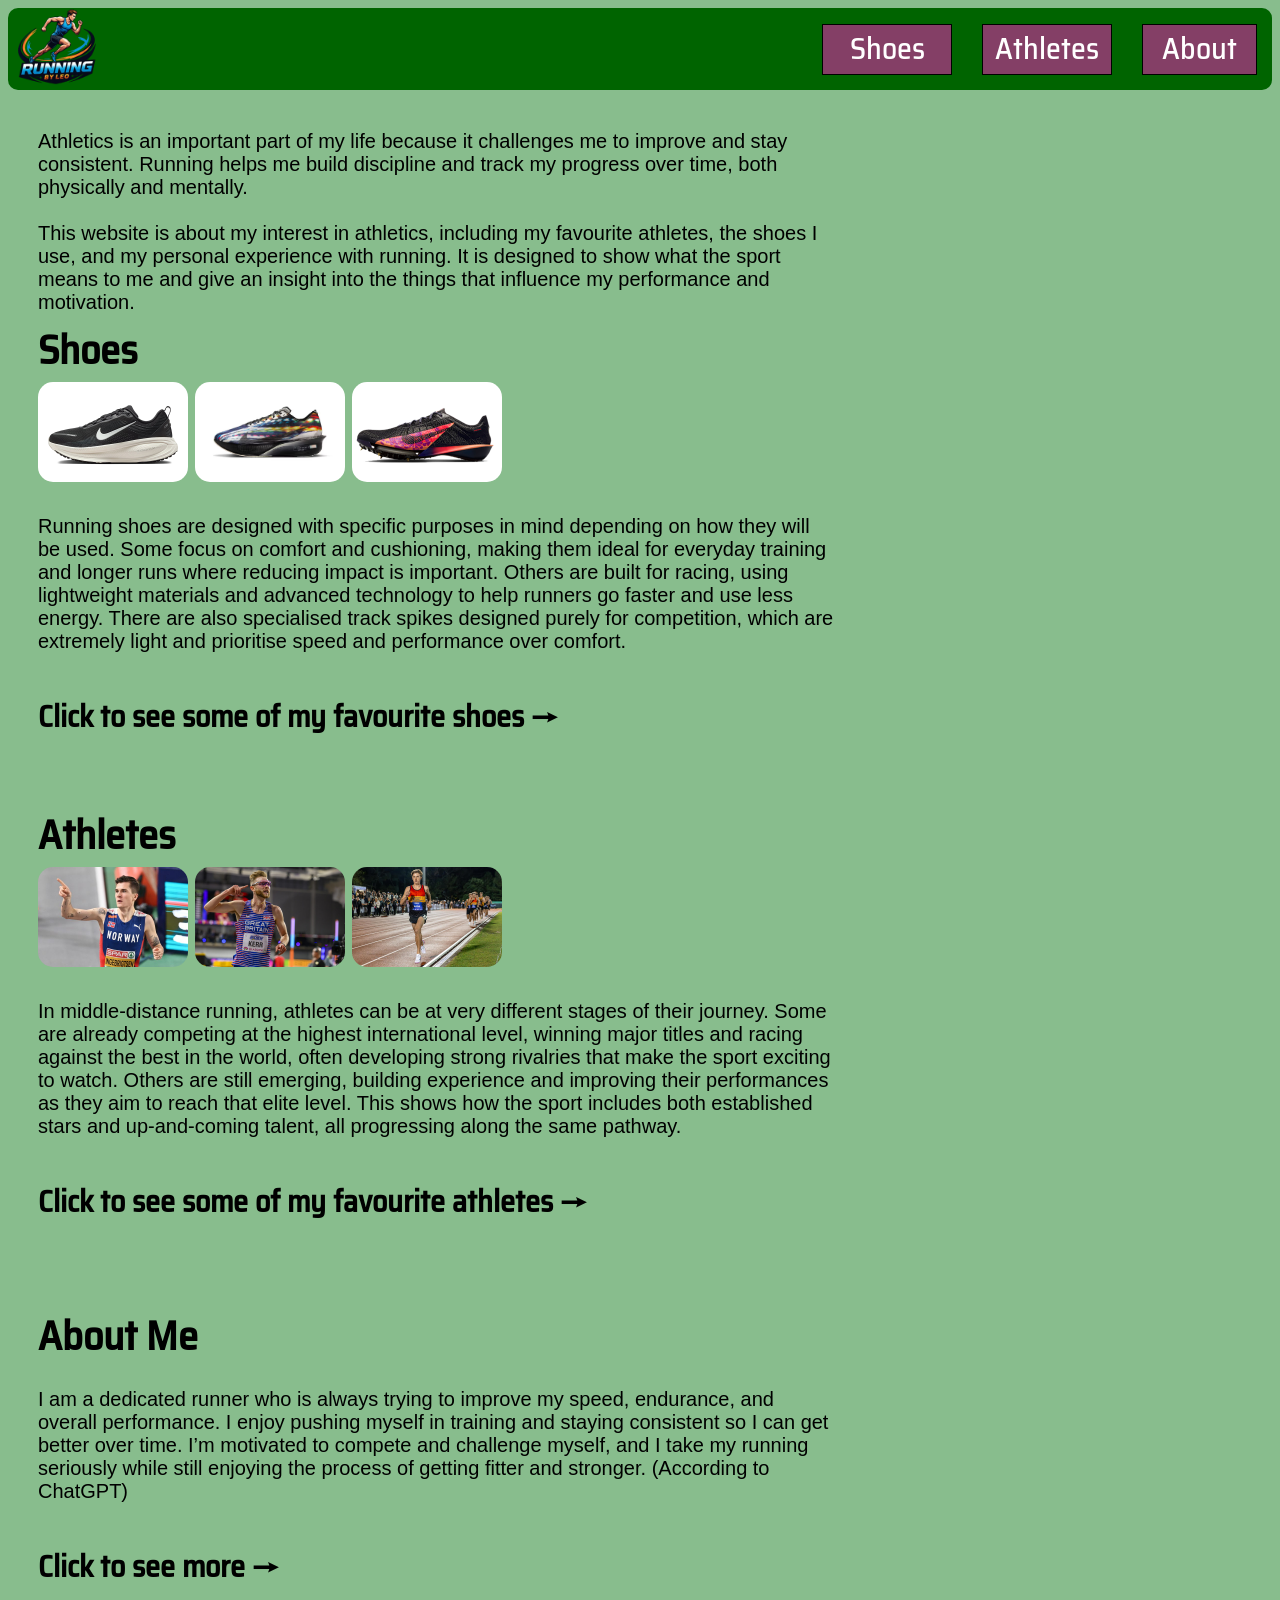
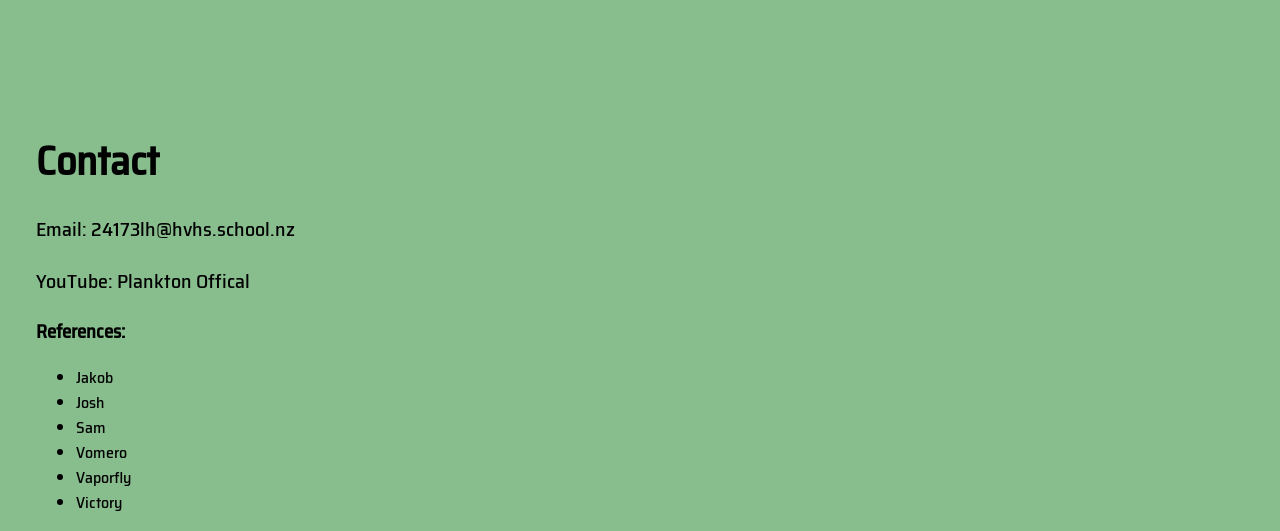
==== commit 95192df0: "adding references" ====
--- a/index.html
+++ b/index.html
@@ -84,6 +84,15 @@
 <h3 class="header">Contact</h3>
 <p>Email: <a href="mailto:24173lh@hvhs.school.nz">24173lh@hvhs.school.nz</a> </p>
 <p>YouTube: <a href="https://www.youtube.com/@PlanktonSipkin">Plankton Offical</a> </p>
+<h3>References:</h3>
+<ul>
+  <li><a href="https://worldathletics.org/news/feature/jakob-ingebrigtsen-eternal-quest">Jakob</a></li>
+  <li><a href="https://www.scottishathletics.org.uk/wp-content/uploads/2024/03/WorldsSatPM-916297-707x469.jpg">Josh</a></li>
+  <li><a href="https://www.stuff.co.nz/media/images/9Tzi8ywRz924XE3uHaD6DZ3Ef+IdbOiYlvIROR5vlqUeRrexTocZGobKRJ9od%2Fgnk3B%2FCeKTmTAsIjj6Q0YaYXSJyoIxGtcqZuWM7GqpZL8B6DzBjbZeH%2FrTufMj2bpJxFKyDrcZ6vQUwGfURXliTNL7ZX5KbscKB+P9%2FRwNKEjGDvlcf0SXy4e0p+GhGACieZcUxyNXa5zvauTlwa88bA==">Sam</a></li>
+  <li><a href="https://i8.amplience.net/i/jpl/jd_752739_a?qlt=92&w=600&h=425&v=1&fmt=auto">Vomero</a></li>
+  <li><a href="https://www.google.com/imgres?q=nike%20vaporfly%20light%20trals&imgurl=https%3A%2F%2Fimage-cdn.hypb.st%2Fhttps%253A%252F%252Fhypebeast.com%252Fimage%252F2025%252F04%252F06%252Fnike-vaporfly-4-light-trails-ib8167-999-release-info-000.jpg%3Fw%3D960%26cbr%3D1%26q%3D90%26fit%3Dmax&imgrefurl=https%3A%2F%2Fhypebeast.com%2F2025%2F4%2Fnike-vaporfly-4-light-trails-ib8167-999-release-info&docid=cfdNziPejiWQwM&tbnid=et33gNZwSR4TMM&vet=12ahUKEwjWkZeVzIOUAxUzbvUHHaU4PacQnPAOegQIIRAB..i&w=960&h=640&hcb=2&ved=2ahUKEwjWkZeVzIOUAxUzbvUHHaU4PacQnPAOegQIIRAB">Vaporfly</a></li>
+  <li><a href="https://www.sportsshoes.com/product/nik24961/nike-air-zoom-victory-2-glam-running-spikes---ss26?srsltid=AfmBOooqFrB1Xxqu3bUu4lime7iwAgsK2ohjvFXxGQ1sdPfKAKTytpPy">Victory</a></li>
+</ul>
 </div>
 </footer>
 
